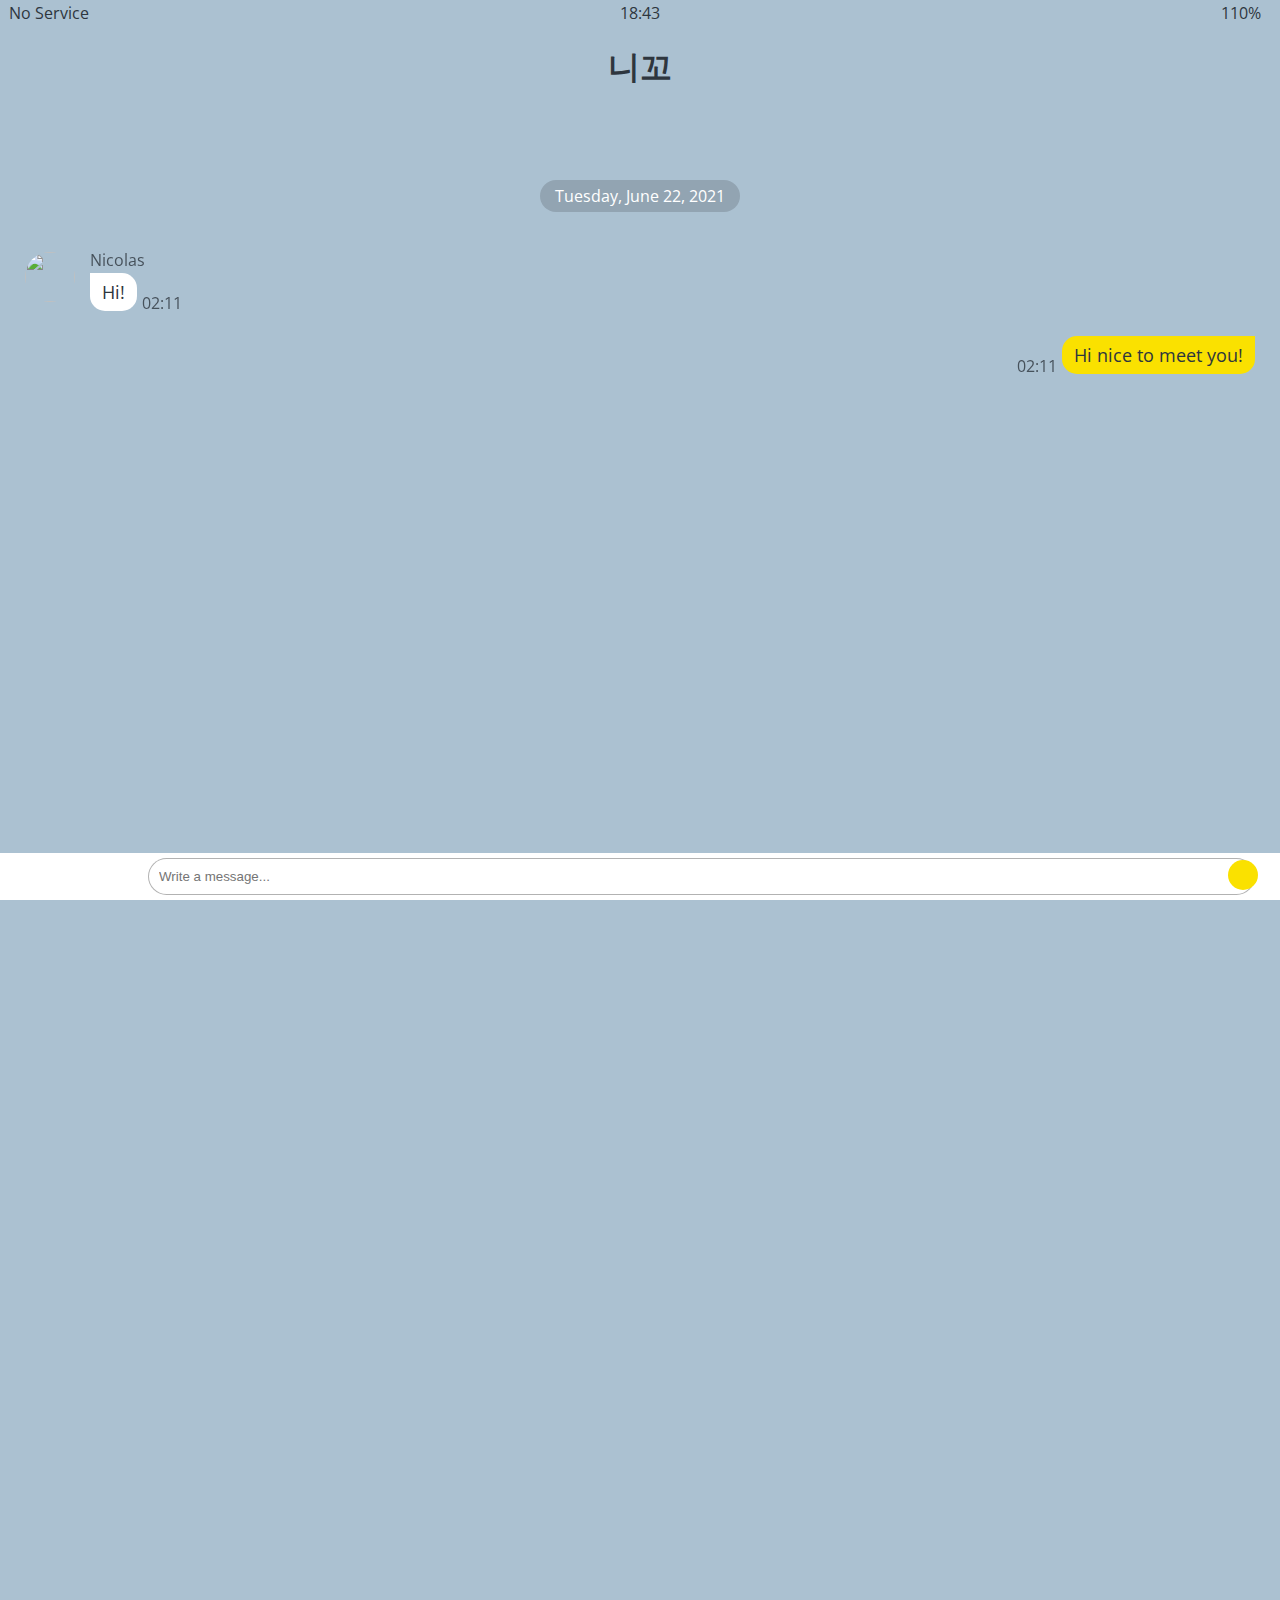
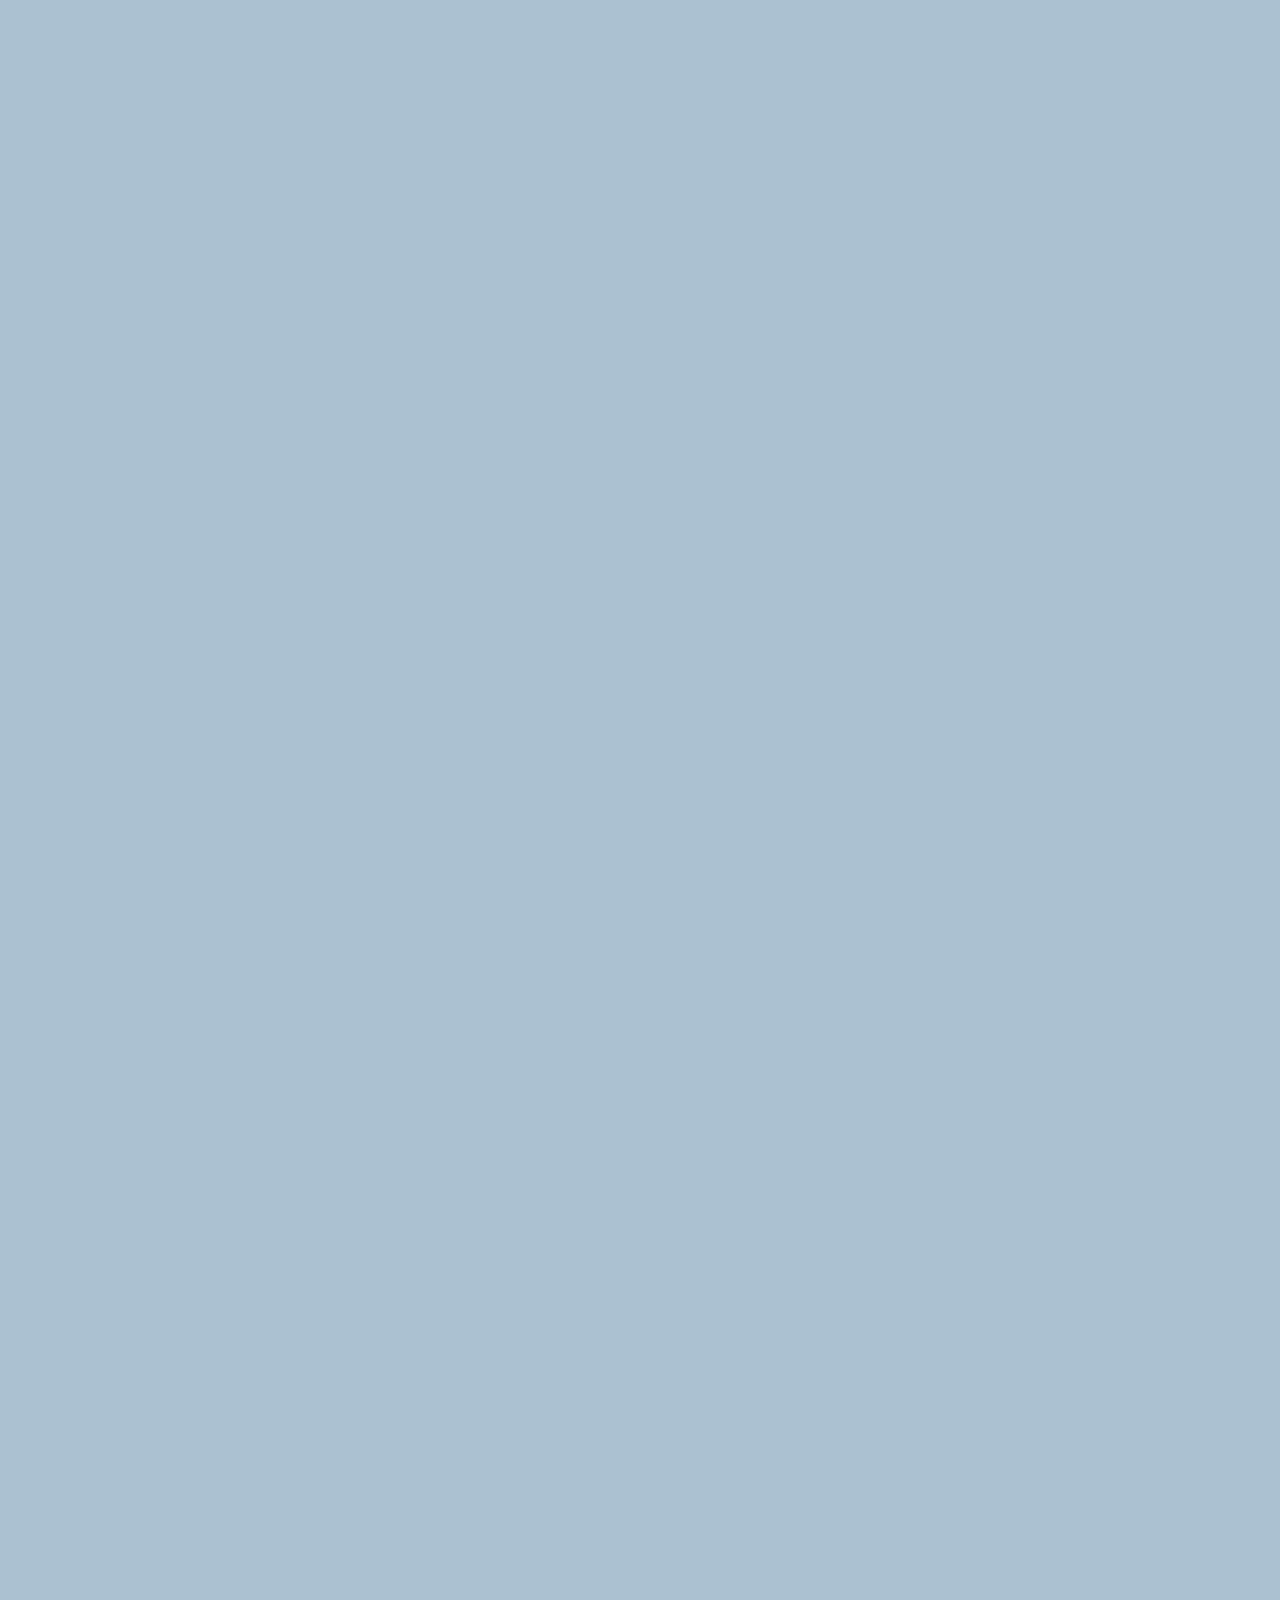
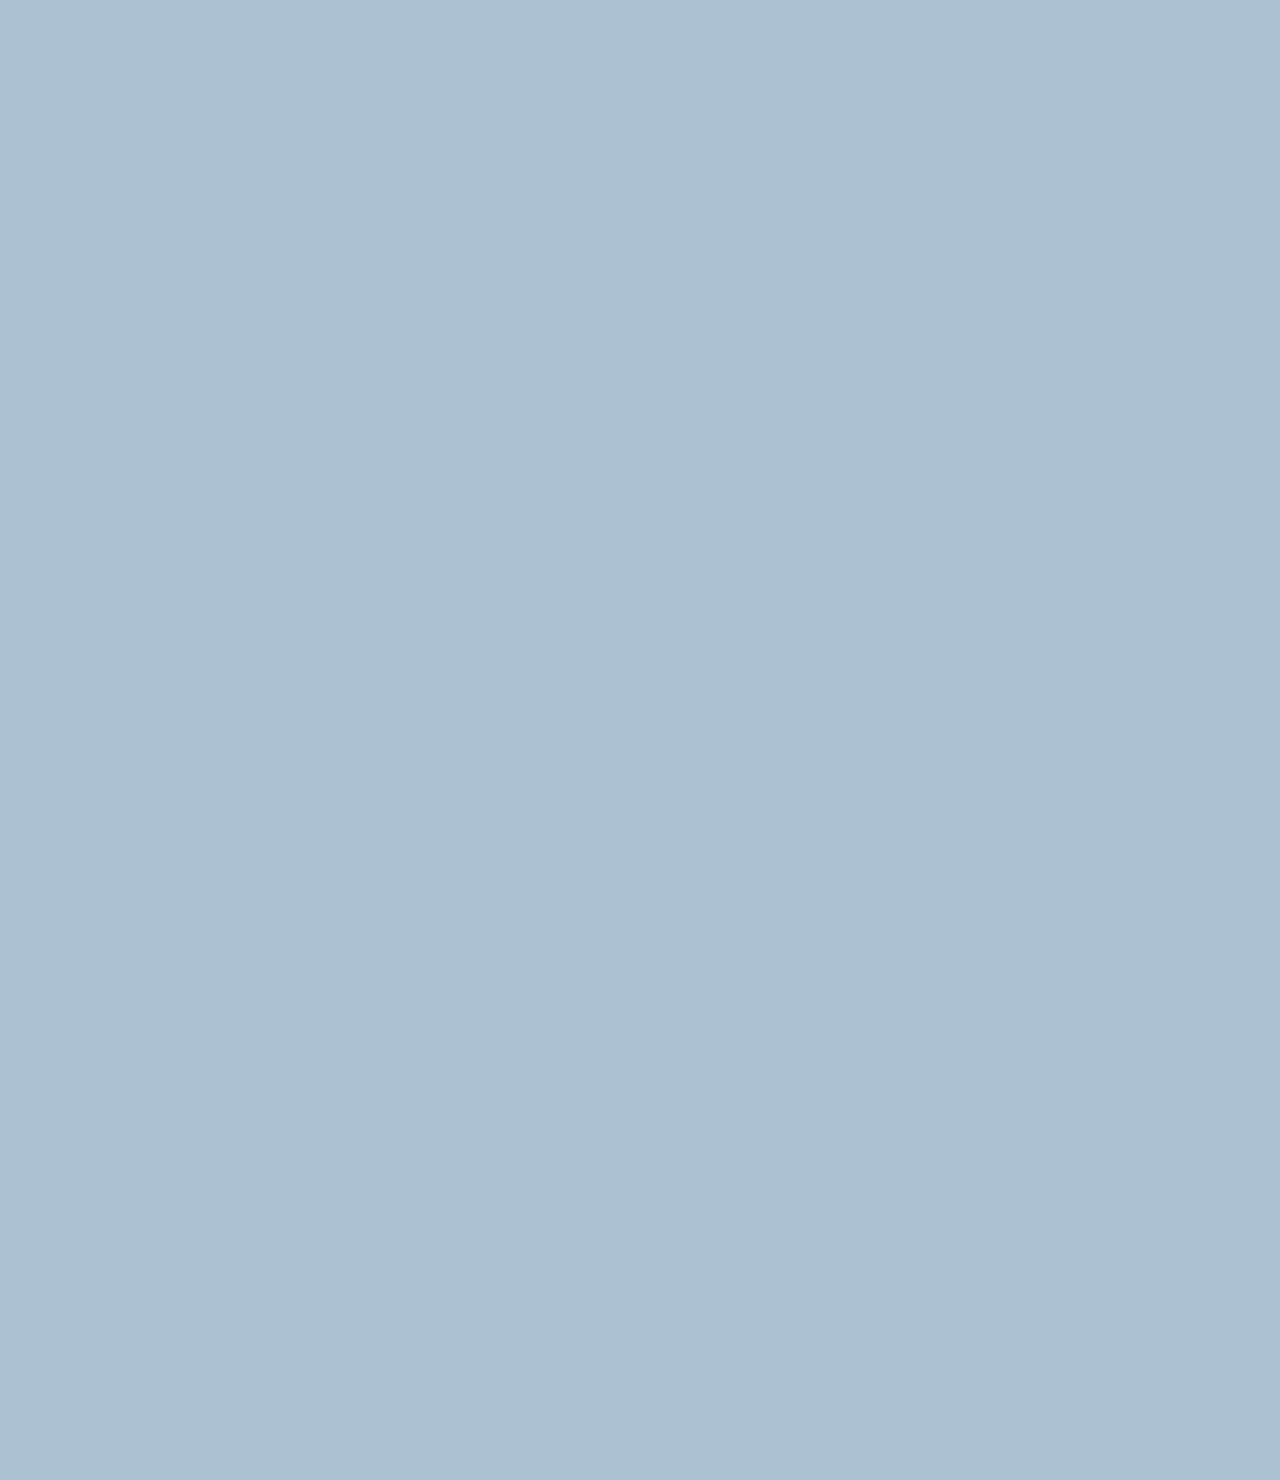
==== chat.html @ 8e89b5be "kokoa-2021" ====
<!DOCTYPE html>
<html lang="en">
  <head>
    <link rel="stylesheet" href="css/styles.css" />
    <meta charset="UTF-8" />
    <meta http-equiv="X-UA-Compatible" content="IE=edge" />
    <meta name="viewport" content="width=device-width, initial-scale=1.0" />
    <title>Chat w/ Nico - Kokoa Clone</title>
  </head>
  <body id="chat-screen">
    <div class="status-bar">
      <div class="status-bar__column">
        <span>No Service</span>
        <i class="fas fa-wifi"></i>
      </div>
      <div class="status-bar__column">
        <span>18:43</span>
      </div>
      <div class="status-bar__column">
        <span>110%</span>
        <i class="fas fa-battery-full fa-lg"></i>
        <i class="fas fa-bolt"></i>
      </div>
    </div>

    <header class="alt-header screen-header">
      <div class="alt-header__column">
        <a href="chats.html"><i class="fas fa-angle-left fa-2x"></i> </a>
      </div>
      <div class="alt-header__column">
        <h1 class="alt-header__title">니꼬</h1>
      </div>
      <div class="alt-header__column">
        <span><i class="fas fa-search fa-lg"></i></span>
        <span><i class="fas fa-bars fa-lg"></i></span>
      </div>
    </header>

    <main class="main-screen main-chat">
      <div class="chat__timestamp">Tuesday, June 22, 2021</div>
      <div class="message-row">
        <img
          src="https://d1telmomo28umc.cloudfront.net/media/public/avatars/serranoarevalo-avatar_rdjur3A.jpg"
        />
        <div class="message-row__content">
          <span class="message__author">Nicolas</span>
          <div class="message__info">
            <span class="message__bubble">Hi!</span>
            <span class="message__time">02:11</span>
          </div>
        </div>
      </div>
      <div class="message-row message-row--own">
        <div class="message-row__content">
          <div class="message__info">
            <span class="message__bubble">Hi nice to meet you!</span>
            <span class="message__time">02:11</span>
          </div>
        </div>
      </div>
    </main>

    <form class="reply">
      <div class="reply__column"><i class="far fa-plus-square fa-lg"></i></div>
      <div class="reply__column">
        <input type="text" placeholder="Write a message..." />
        <i class="far fa-smile-beam"></i>
        <button>
          <i class="fas fa-arrow-up"></i>
        </button>
      </div>
    </form>

    <script
      src="https://kit.fontawesome.com/6478f529f2.js"
      crossorigin="anonymous"
    ></script>
  </body>
</html>
---- css/styles.css ----
@import url("https://fonts.googleapis.com/css2?family=Open+Sans:wght@400;600&display=swap");
@import "reset.css";
@import "variables.css";
@import "components/status-bar.css";
@import "screens/login.css";
@import "components/nav-bar.css";
@import "components/screen-header.css";
@import "screens/friends.css";
@import "components/user-component.css";
@import "components/badge.css";
@import "components/circle.css";
@import "screens/find.css";
@import "components/icon-row.css";
@import "screens/more.css";
@import "components/alt-screen-header.css";
@import "screens/settings.css";
@import "screens/chat.css";
body {
  font-family: "Open Sans", sans-serif;
  color: #2e363e;
}

.main-screen {
  padding: 0px var(--horizontal-space);
}
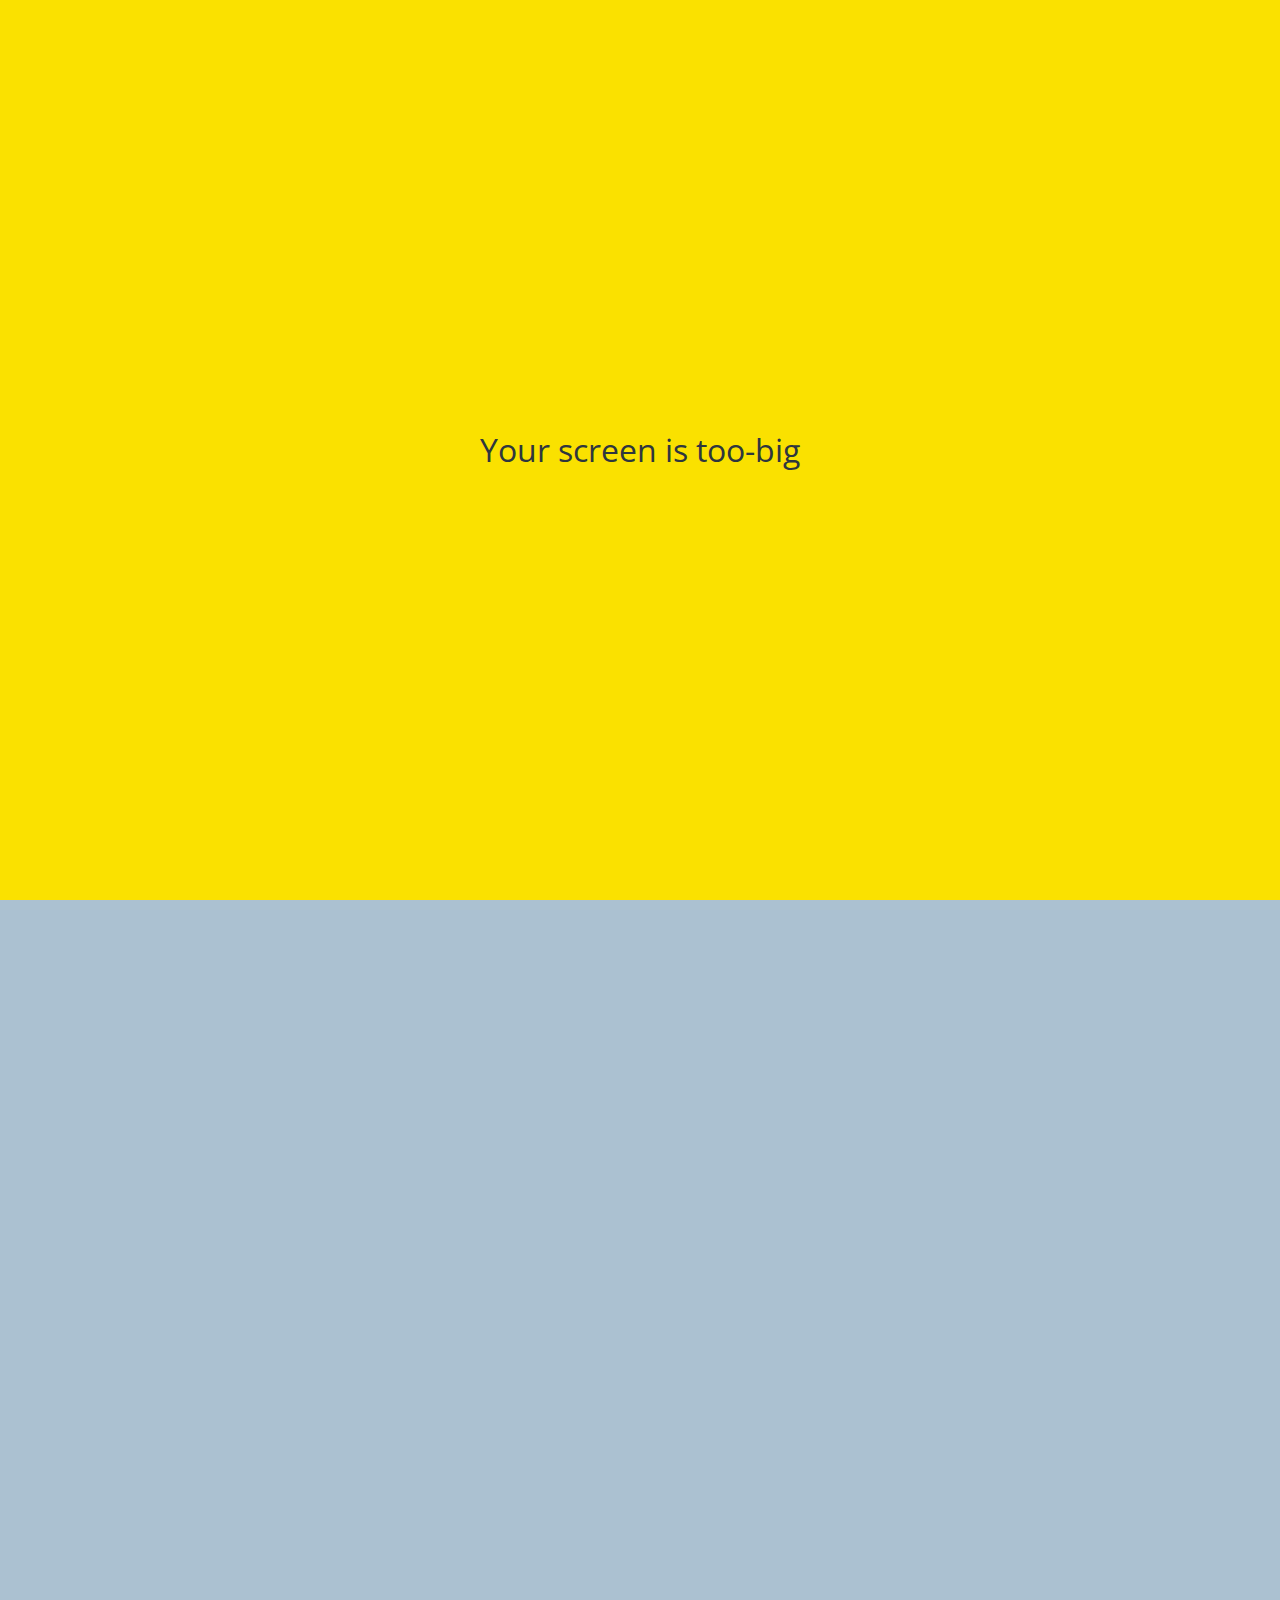
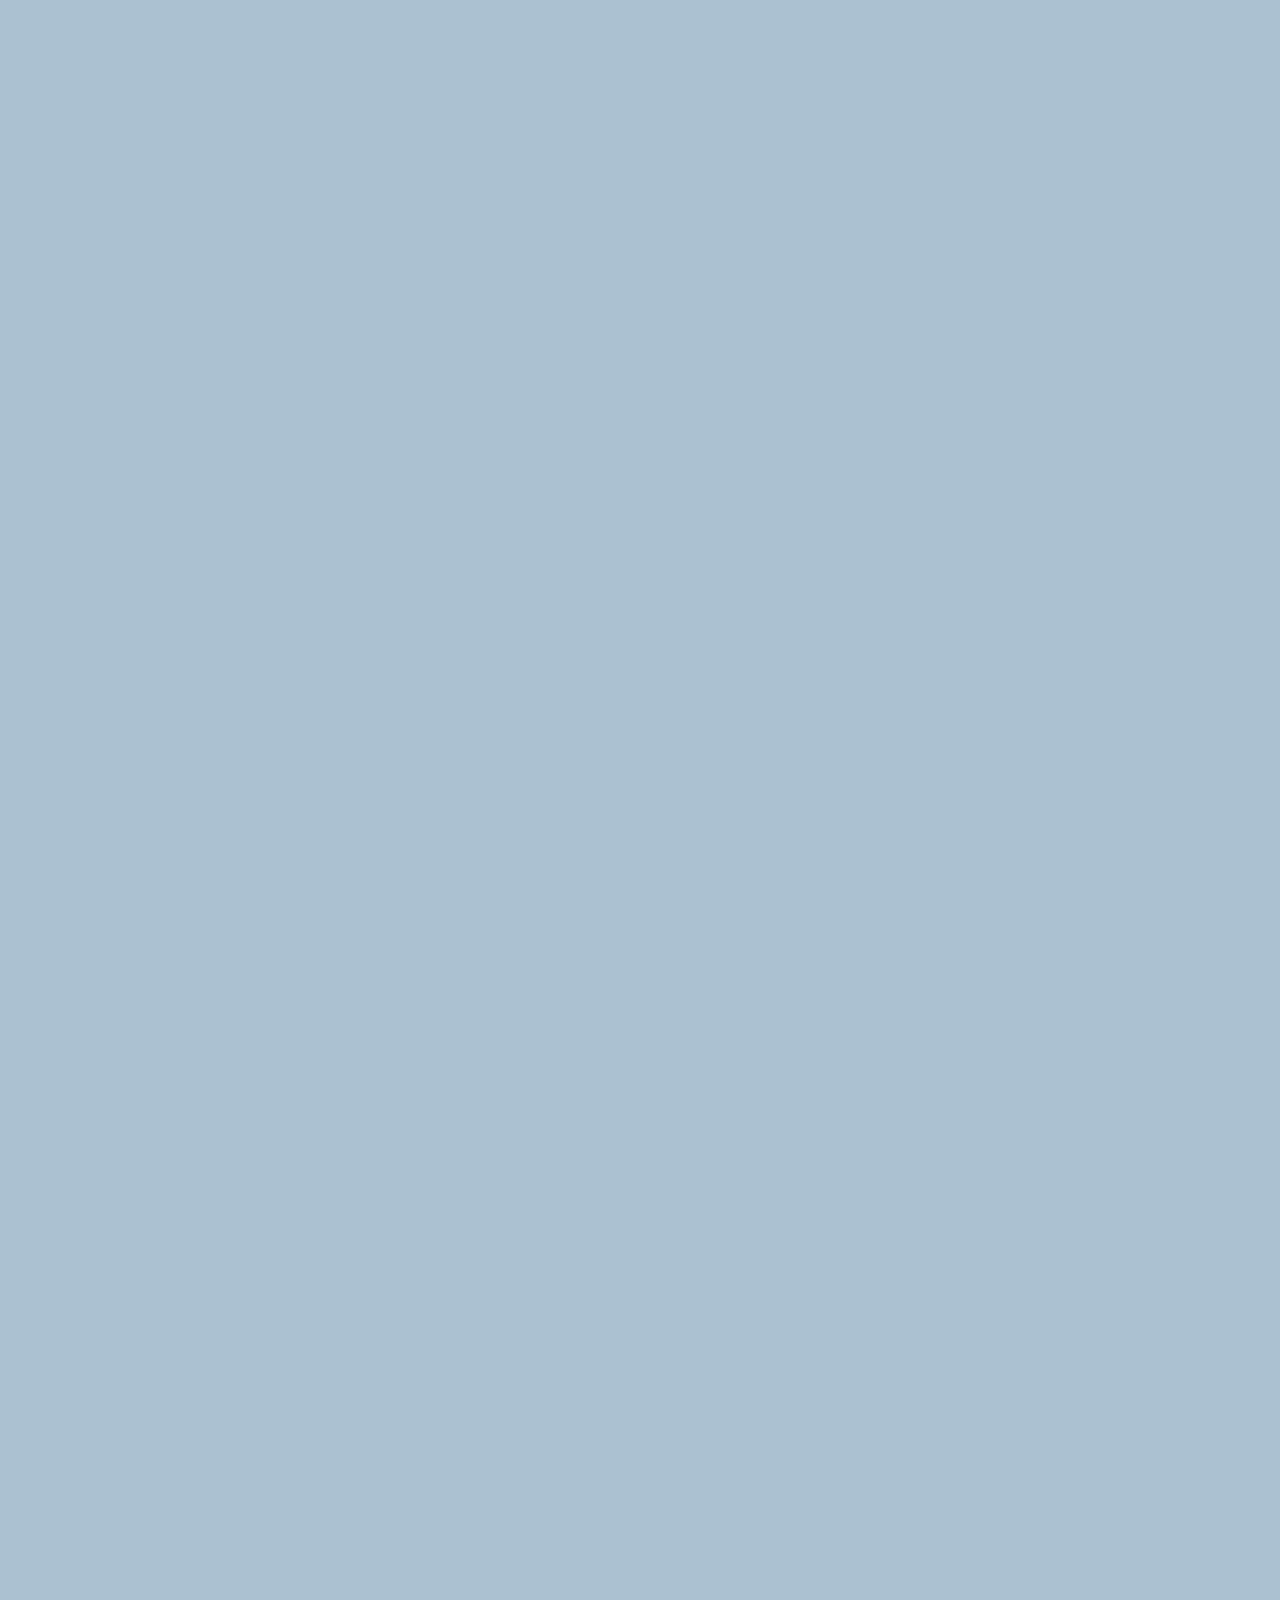
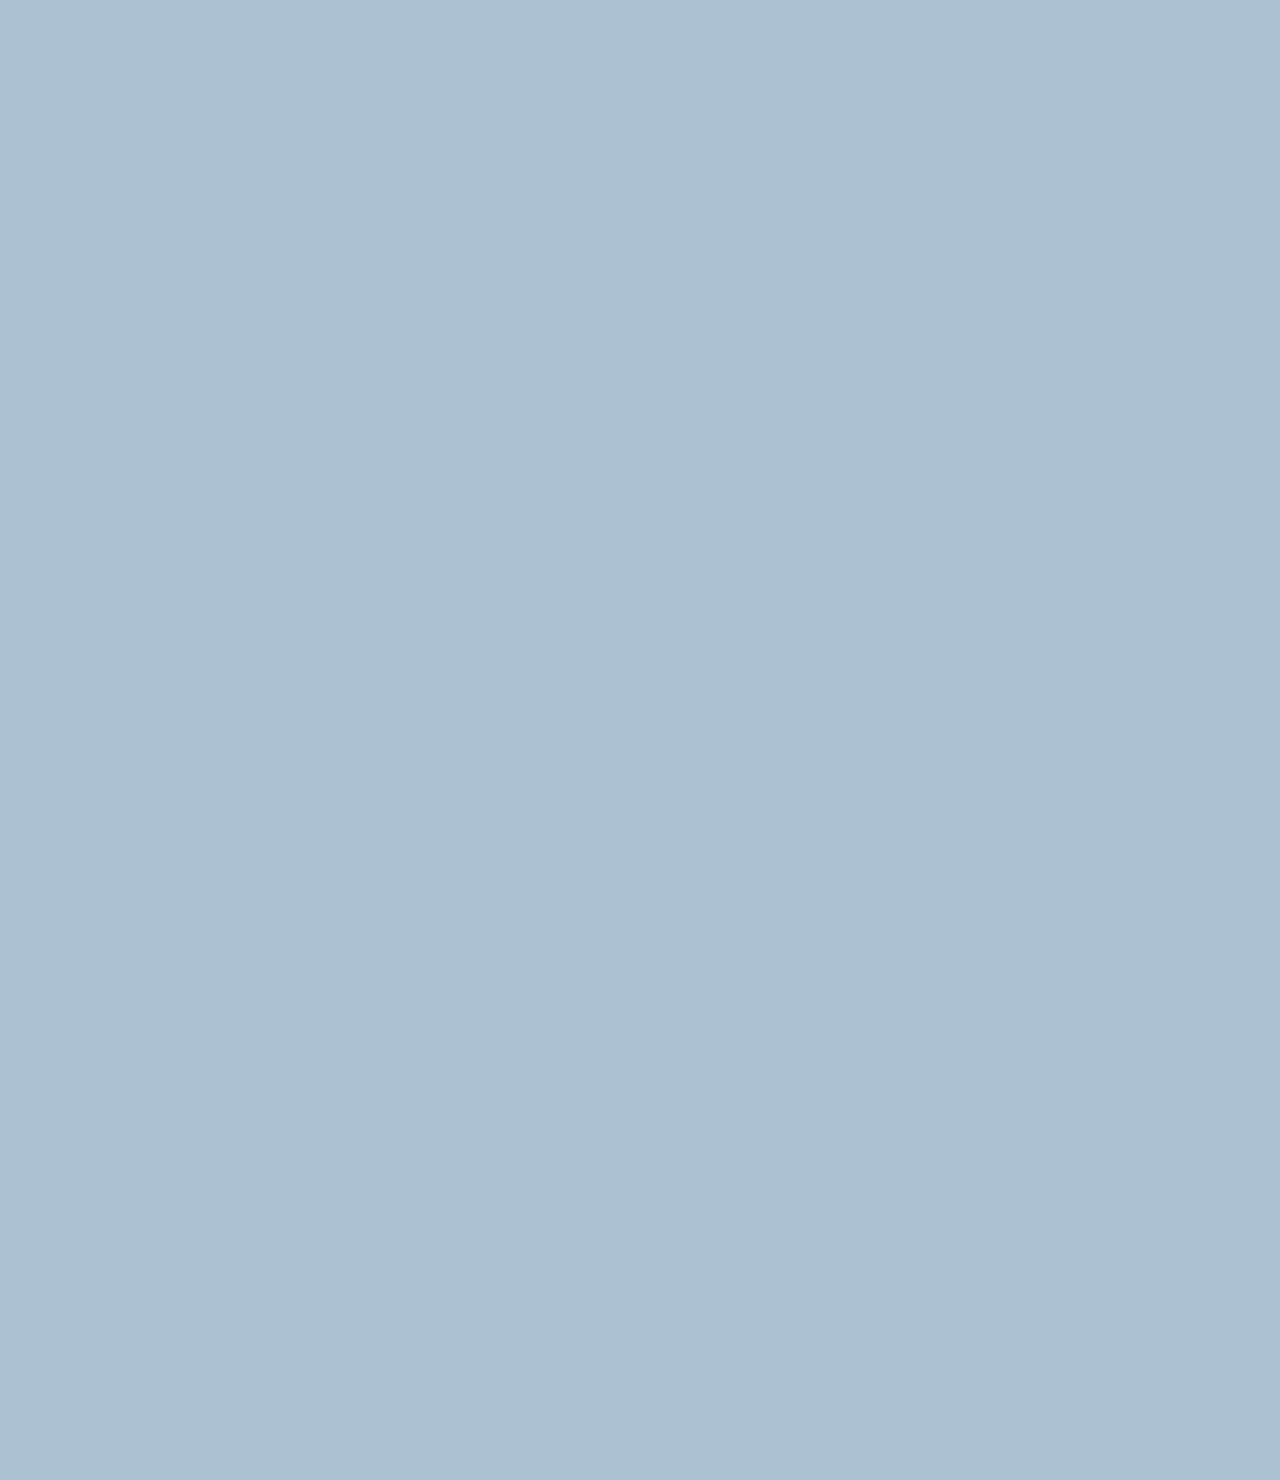
==== commit c94f073f: "media-query" ====
--- a/chat.html
+++ b/chat.html
@@ -70,6 +70,9 @@
         </button>
       </div>
     </form>
+    <div id="no-mobile">
+      <span>Your screen is too-big</span>
+    </div>
 
     <script
       src="https://kit.fontawesome.com/6478f529f2.js"
--- a/css/styles.css
+++ b/css/styles.css
@@ -15,6 +15,7 @@
 @import "components/alt-screen-header.css";
 @import "screens/settings.css";
 @import "screens/chat.css";
+@import "components/no-mobile.css";
 body {
   font-family: "Open Sans", sans-serif;
   color: #2e363e;
